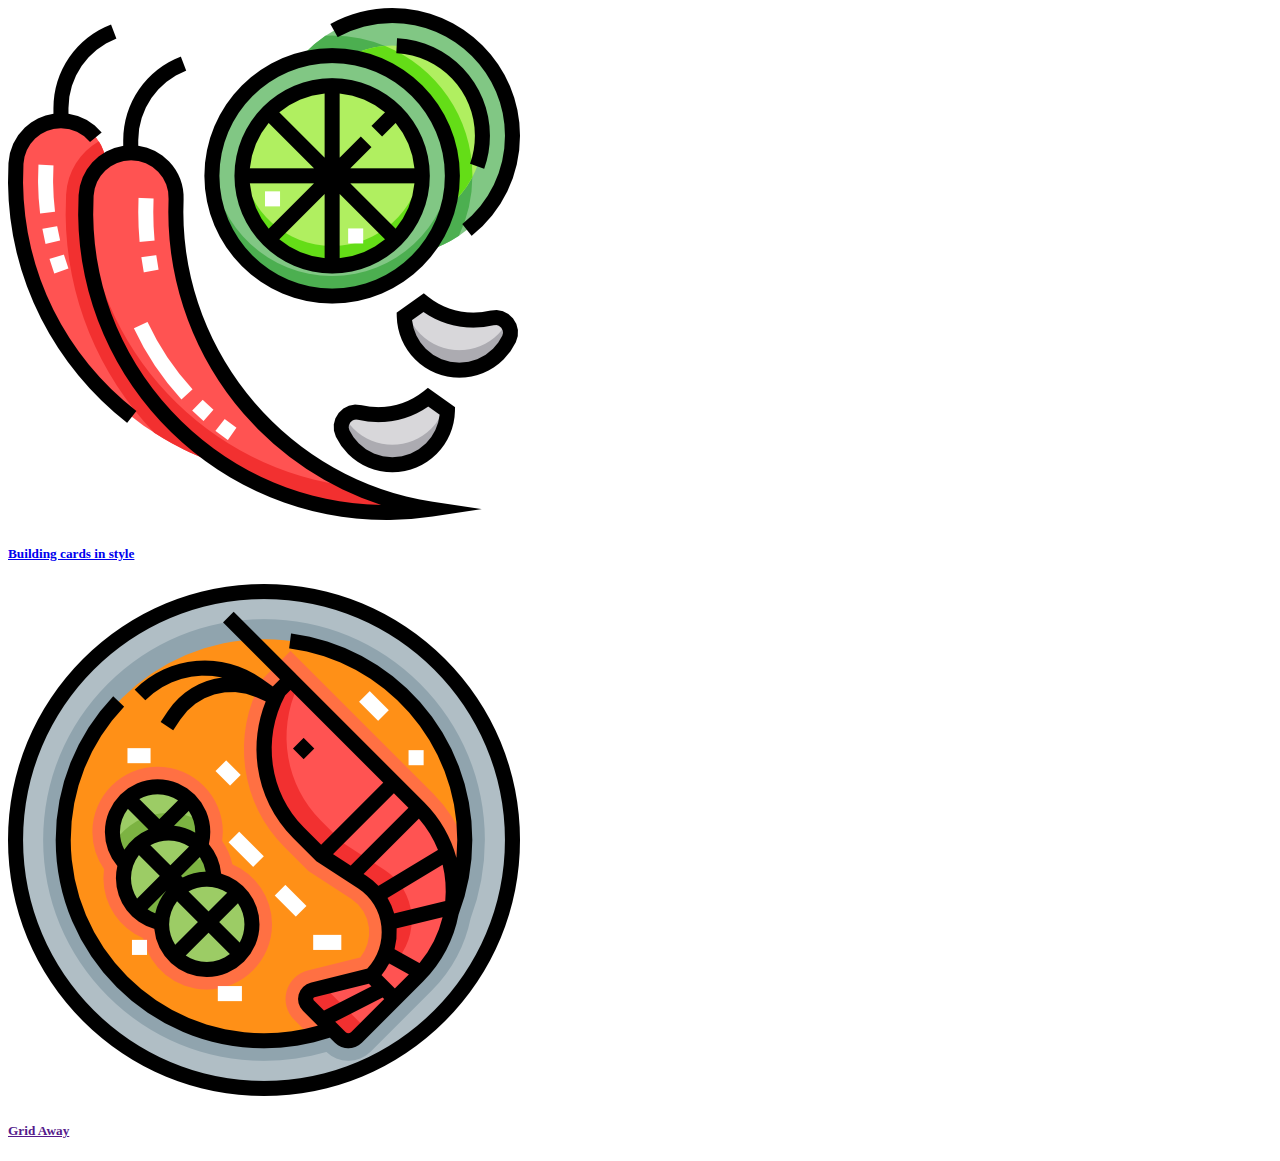
==== index.html @ 505f54d9 "first commit" ====
<!DOCTYPE html>
<html lang="en">
<head>
    <meta charset="UTF-8">
    <meta name="viewport" content="width=device-width, initial-scale=1.0">
    <title>CSS Frameworks</title>
    <link rel="stylesheet" href="https://cdn.jsdelivr.net/npm/bootstrap@4.5.3/dist/css/bootstrap.min.css"
        integrity="sha384-TX8t27EcRE3e/ihU7zmQxVncDAy5uIKz4rEkgIXeMed4M0jlfIDPvg6uqKI2xXr2" crossorigin="anonymous">
    <link rel="stylesheet" href="styles/style.css">
</head>
<body>
    <div class="card-deck justify-content-center ">
        <div class="row mt-5">
            <div class="col-sm-12 col-md-6 col-lg-6 ">
                <div class="card text-center bg-white">
                    <img class="card-img-top mx-auto  w-25 m-3" src="images/seasoning.png" alt="Card image cap">
                    <div class="card-body">
                        <h5 class="card-title"> <a href="framework-style.html"> Building cards in style </a> </h5>
                    </div>
                </div>
            </div>
            <div class="col-sm-12 col-md-6 col-lg-6">
                <div class="card text-center bg-white">
                    <img class="card-img-top mx-auto  w-25 m-3" src="images/tom-yum-goong.png" alt="Card image cap">
                    <div class="card-body">
                        <h5 class="card-title"> <a href=""> Grid Away</a></h5>
                       
                    </div>
                </div>
            </div>

</body>
</html>
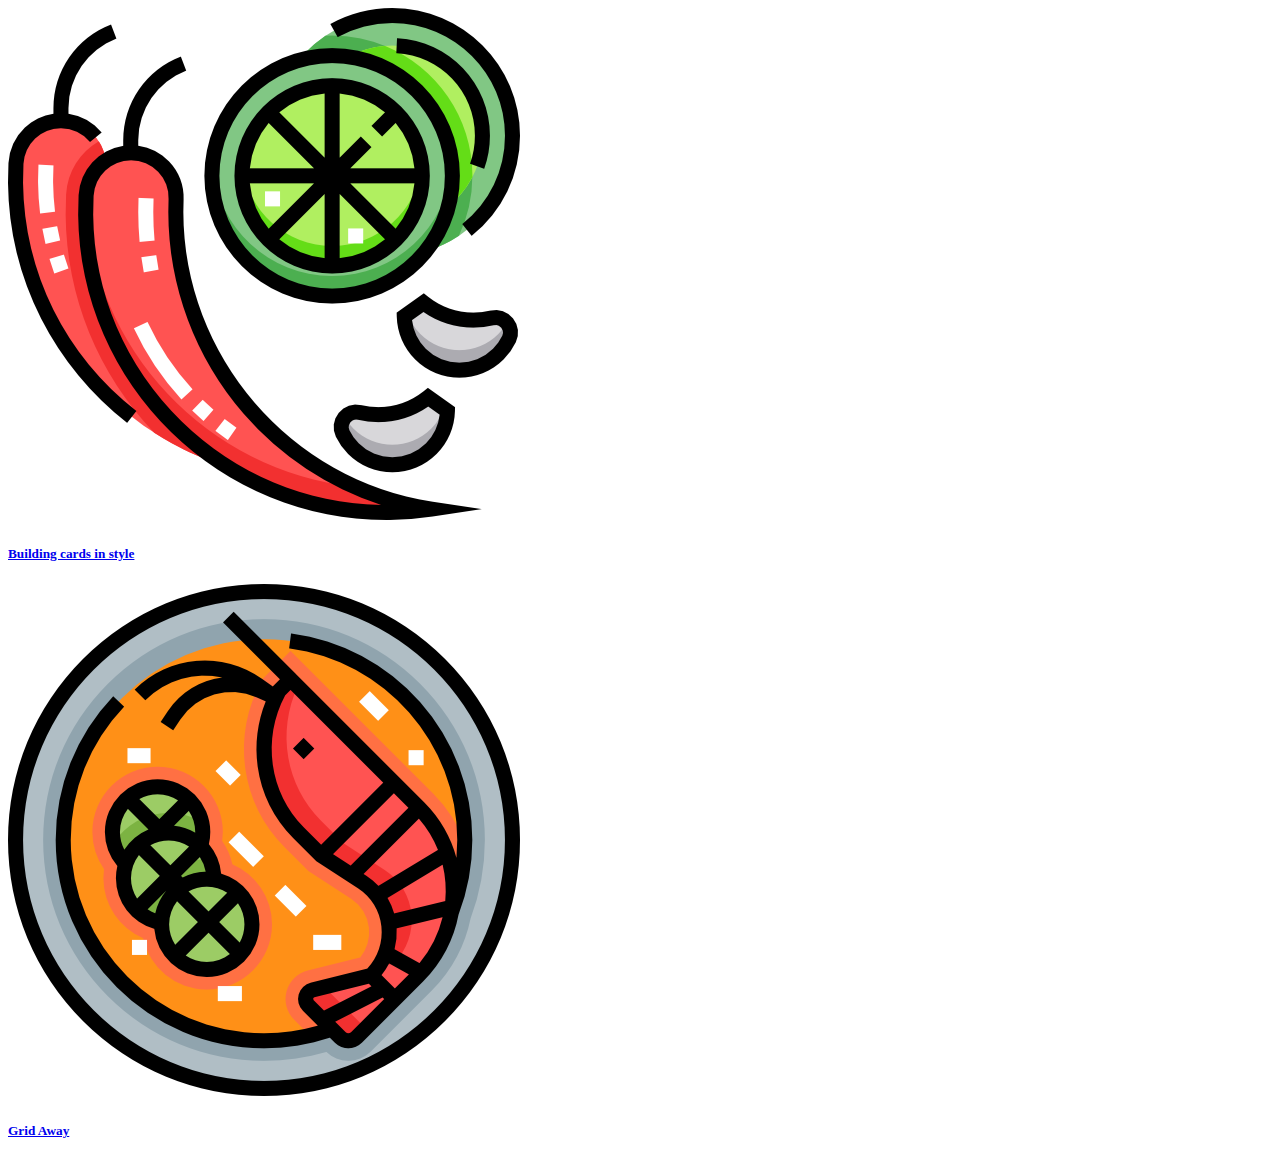
==== commit 5c38da57: "grid away add" ====
--- a/index.html
+++ b/index.html
@@ -23,7 +23,7 @@
                 <div class="card text-center bg-white">
                     <img class="card-img-top mx-auto  w-25 m-3" src="images/tom-yum-goong.png" alt="Card image cap">
                     <div class="card-body">
-                        <h5 class="card-title"> <a href=""> Grid Away</a></h5>
+                        <h5 class="card-title"> <a href="gridaway.html"> Grid Away</a></h5>
                        
                     </div>
                 </div>
